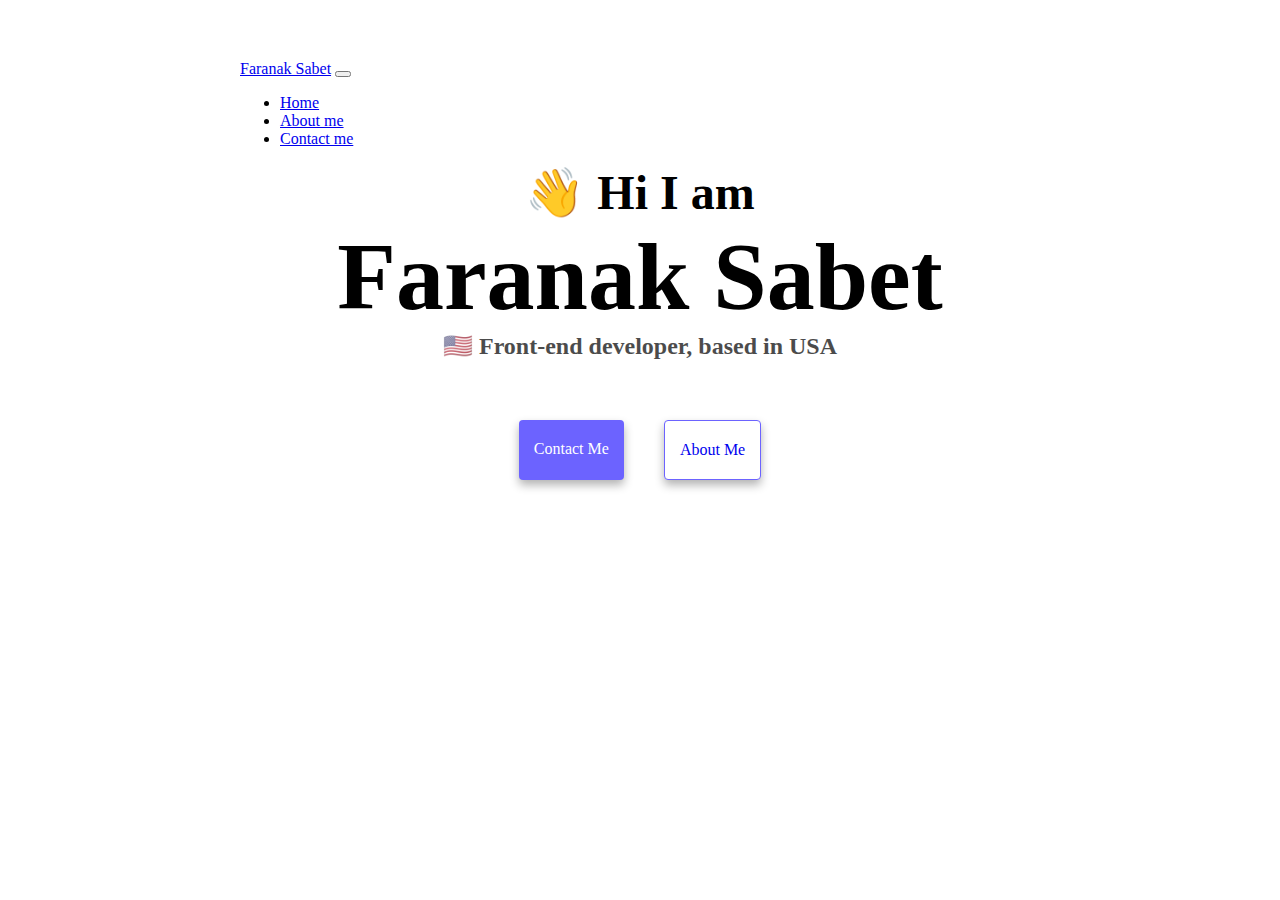
==== index.html @ 875de033 "initial commit" ====
<!DOCTYPE html>
<html lang="en">
  <head>
    <meta charset="UTF-8" />
    <meta http-equiv="X-UA-Compatible" content="IE=edge" />
    <meta name="viewport" content="width=device-width, initial-scale=1.0" />
    <title>Faranak Sabet</title>
    <!-- CSS only -->
    <link
      href="https://cdn.jsdelivr.net/npm/bootstrap@5.2.0-beta1/dist/css/bootstrap.min.css"
      rel="stylesheet"
      integrity="sha384-0evHe/X+R7YkIZDRvuzKMRqM+OrBnVFBL6DOitfPri4tjfHxaWutUpFmBp4vmVor"
      crossorigin="anonymous"
    />
    <!-- JavaScript Bundle with Popper -->
    <script
      src="https://cdn.jsdelivr.net/npm/bootstrap@5.2.0-beta1/dist/js/bootstrap.bundle.min.js"
      integrity="sha384-pprn3073KE6tl6bjs2QrFaJGz5/SUsLqktiwsUTF55Jfv3qYSDhgCecCxMW52nD2"
      crossorigin="anonymous"
    ></script>
    <link rel="stylesheet" href="src/style.css" />
  </head>
  <body>
    <nav class="navbar navbar-expand-lg bg-light">
      <div class="container-fluid">
        <a class="navbar-brand" href="#">Faranak Sabet</a>
        <button
          class="navbar-toggler"
          type="button"
          data-bs-toggle="collapse"
          data-bs-target="#navbarNav"
          aria-controls="navbarNav"
          aria-expanded="false"
          aria-label="Toggle navigation"
        >
          <span class="navbar-toggler-icon"></span>
        </button>
        <div class="collapse navbar-collapse" id="navbarNav">
          <ul class="navbar-nav">
            <li class="nav-item">
              <a class="nav-link active" aria-current="page" href="index.html"
                >Home</a
              >
            </li>
            <li class="nav-item">
              <a class="nav-link" href="about.html">About me</a>
            </li>
            <li class="nav-item">
              <a class="nav-link" href="about.html#contact-me">Contact me</a>
            </li>
          </ul>
        </div>
      </div>
    </nav>
    <h2>👋 Hi I am</h2>
    <h1>Faranak Sabet</h1>
    <h3>🇺🇸 Front-end developer, based in USA</h3>
    <div class="navigation-kink"></div>
    <div class="navigation-links mb-5">
      <a href="about.html#contact" class="primary-link">Contact me</a>
      <a href="about.html" class="secondary-link">About me</a>
    </div>
    <div class="container">
      

    </div>
  </body>
</html>
---- src/style.css ----
:root {
  --primary-color: #6c63ff;
  --secondary-color: #f5f2fe;
  --box-shadow: 0 5px 10px rgba(0, 0, 0, 0.3);
}

body {
  margin: 60px auto;
  max-width: 800px;
}

h1,
h2,
h3 {
  text-align: center;
  margin: 0;
}

h1 {
  font-size: 96px;
}

h2 {
  font-size: 48px;
}

h3 {
  font-size: 24px;
  opacity: 0.7;
}

p {
  background: var(--secondary-color);
  padding: 20px;
  border-radius: 4px;
  font-size: 18px;
  line-height: 1.5;
  text-align: center;
}

.navigation-links {
  display: flex;
  margin-top: 40px;
  justify-content: center;
}

.navigation-links a {
  margin: 20px;
  border-radius: 4px;
  padding: 20px 15px;
  text-decoration: none;
  text-transform: capitalize;
}

.contact-link {
  background: var(--primary-color);
  box-shadow: var(--box-shadow);
  color: white;
}

.about-link {
  color: var(--primary-color);
  border: 1px solid var(--primary-color);
}

.homepage-link {
  color: var(--primary-color);
  text-align: center;
  display: block;
}

.about-paragraphs {
  display: flex;
  margin: 30px 0;
}

.about-paragraphs p {
  margin: 10px;
}

.email-link {
  display: flex;
  justify-content: center;
  color: var(--primary-color);
  font-size: 28px;
  text-decoration: none;
}

.email-link:hover {
  text-decoration: underline;
}
.primary-link {
  border-radius: 4px;
  padding: 20px 15px;
  text-decoration: none;
  text-transform: capitalize;
  background: var(--primary-color);
  box-shadow: var(--box-shadow);
  color: white;
}
.secondary-link {
  background: white;
  box-shadow: var(--box-shadow);
  color: --primary-color;
  border-radius: 4px;
  border: 1px solid  var(--primary-color);
}
.rounded {
  border-radius: 0.25rem !important;
}
.img-fluid {
  max-width: 100%;
  height: auto;
}
img,
svg {
  vertical-align: middle;
}
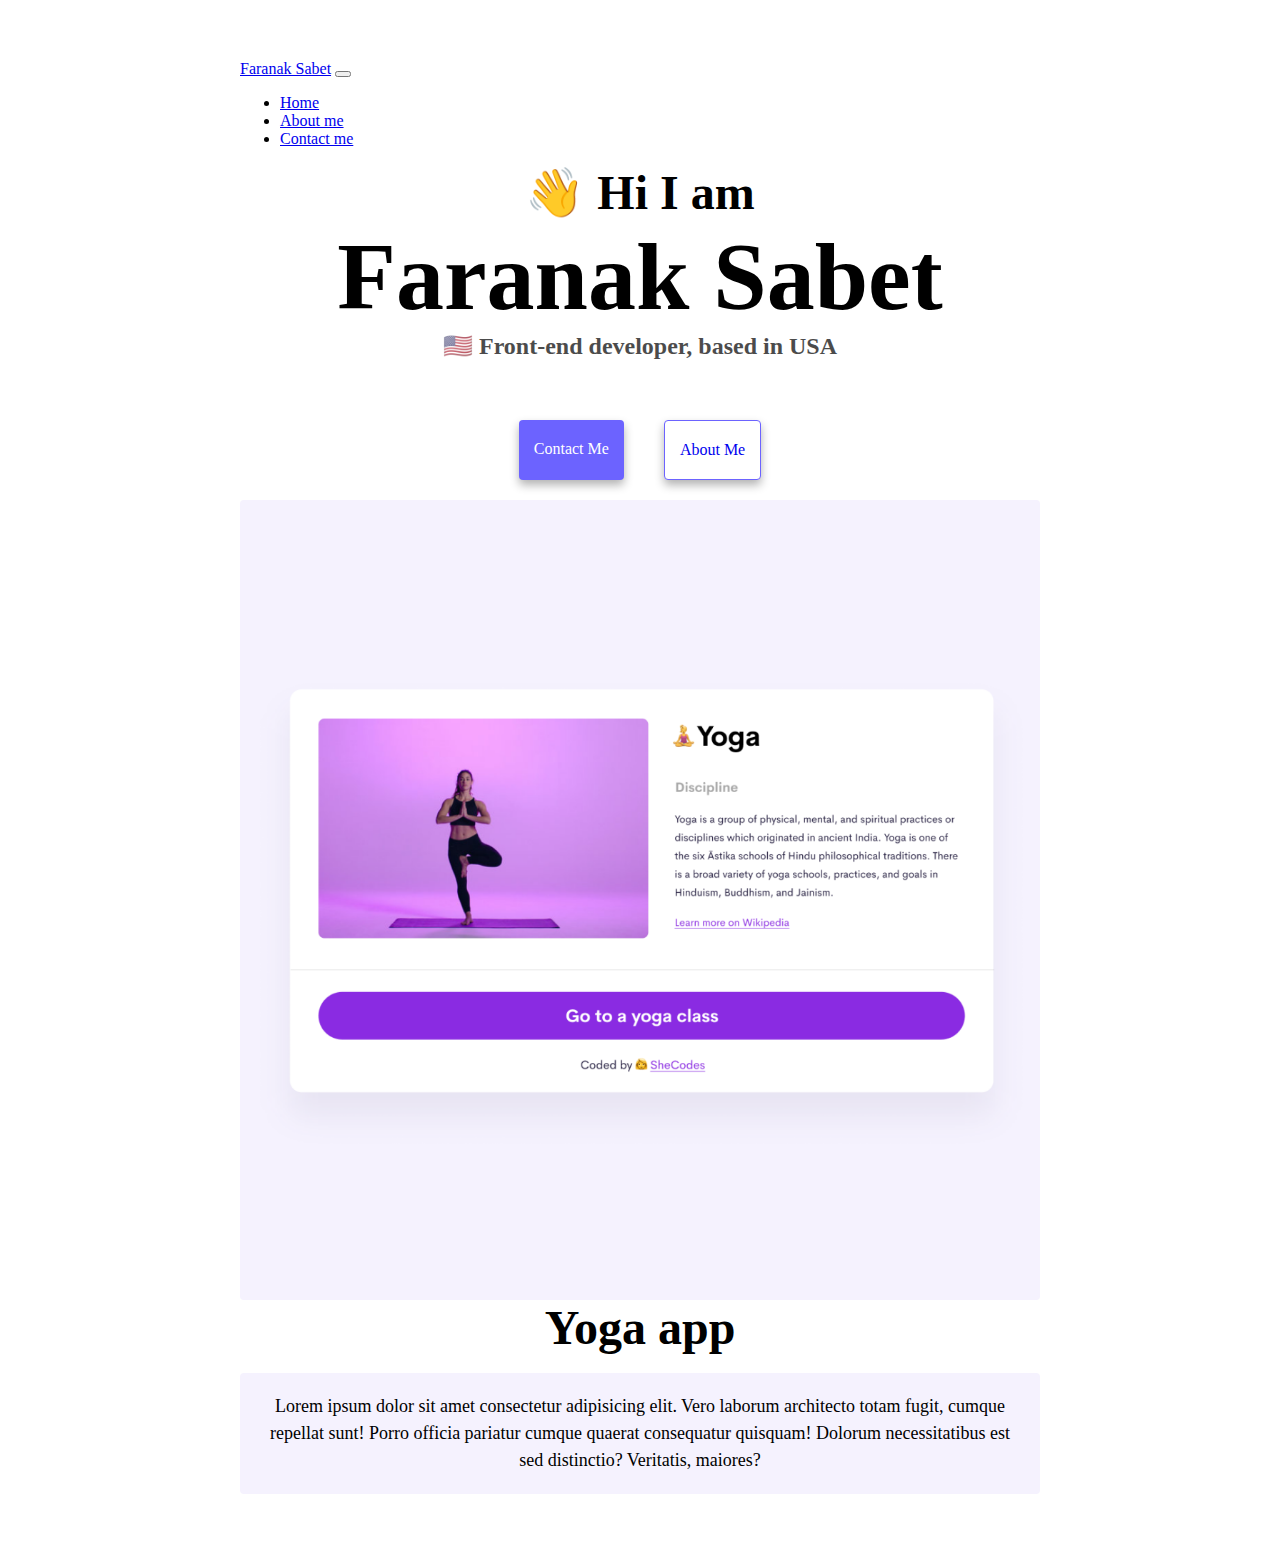
==== commit 581f3451: "updated index.html" ====
--- a/index.html
+++ b/index.html
@@ -21,9 +21,9 @@
     <link rel="stylesheet" href="src/style.css" />
   </head>
   <body>
-    <nav class="navbar navbar-expand-lg bg-light">
-      <div class="container-fluid">
-        <a class="navbar-brand" href="#">Faranak Sabet</a>
+    <nav class="navbar navbar-expand-lg navbar-light bg-light fixed-top">
+      <div class="container">
+        <a class="navbar-brand" href="index.html">Faranak Sabet</a>
         <button
           class="navbar-toggler"
           type="button"
@@ -52,17 +52,31 @@
         </div>
       </div>
     </nav>
-    <h2>👋 Hi I am</h2>
-    <h1>Faranak Sabet</h1>
-    <h3>🇺🇸 Front-end developer, based in USA</h3>
-    <div class="navigation-kink"></div>
-    <div class="navigation-links mb-5">
-      <a href="about.html#contact" class="primary-link">Contact me</a>
-      <a href="about.html" class="secondary-link">About me</a>
+    <h2 class="text-center">👋 Hi I am</h2>
+    <h1 class="text-center">Faranak Sabet</h1>
+    <h3 class="text-center">🇺🇸 Front-end developer, based in USA</h3>
+    <div class="navigation-link mb-5">
+      <div class="navigation-links mb-5">
+        <a href="about.html#contact" class="primary-link">Contact me</a>
+        <a href="about.html" class="secondary-link">About me</a>
+      </div>
     </div>
     <div class="container">
+      <div class="row">
+        <div class="col-md-6">
+          <img src="img/yoga.png" class="img-fluid rounded" alt="" />
+        </div>
+        <div class="col-md-6">
+          <h2 class="mb-3">Yoga app</h2>
+          <p>
+            Lorem ipsum dolor sit amet consectetur adipisicing elit. Vero
+            laborum architecto totam fugit, cumque repellat sunt! Porro officia
+            pariatur cumque quaerat consequatur quisquam! Dolorum necessitatibus
+            est sed distinctio? Veritatis, maiores?
+          </p>
+        </div>
+      </div>
       
-
     </div>
   </body>
 </html>
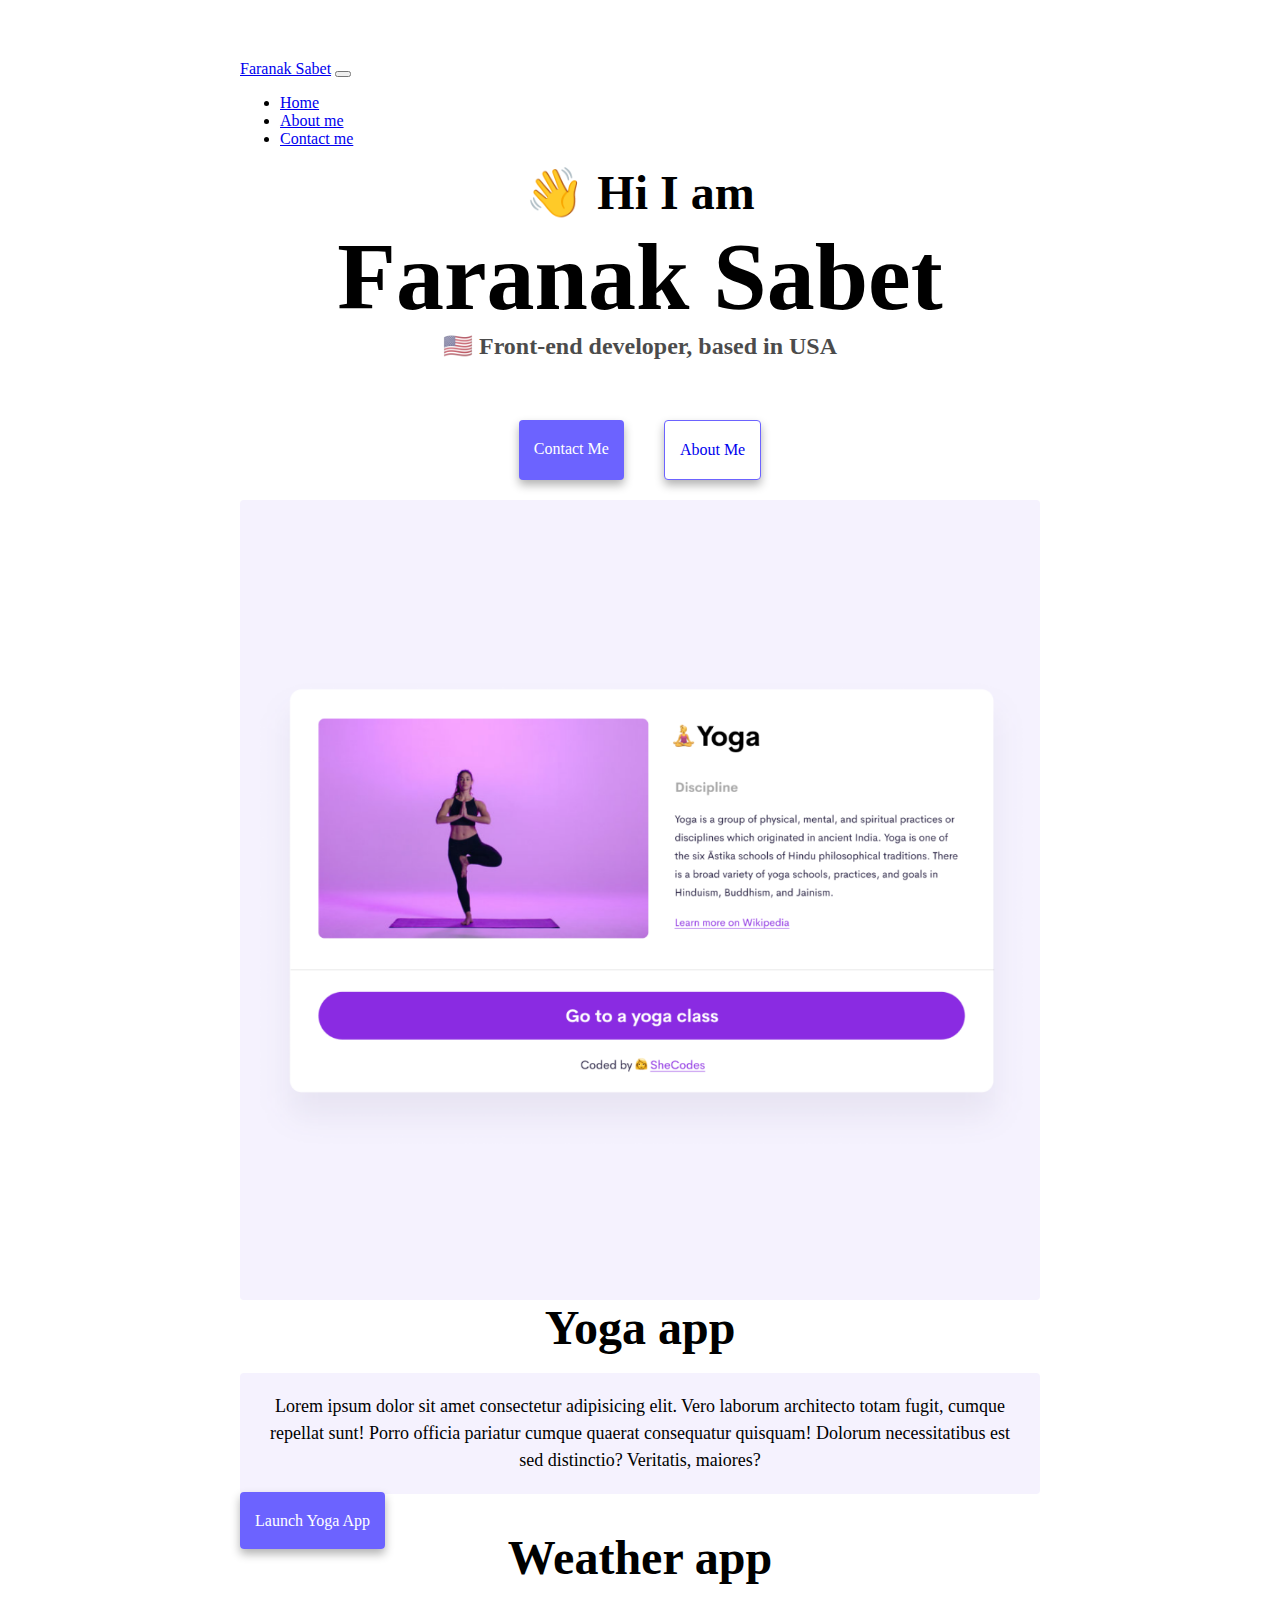
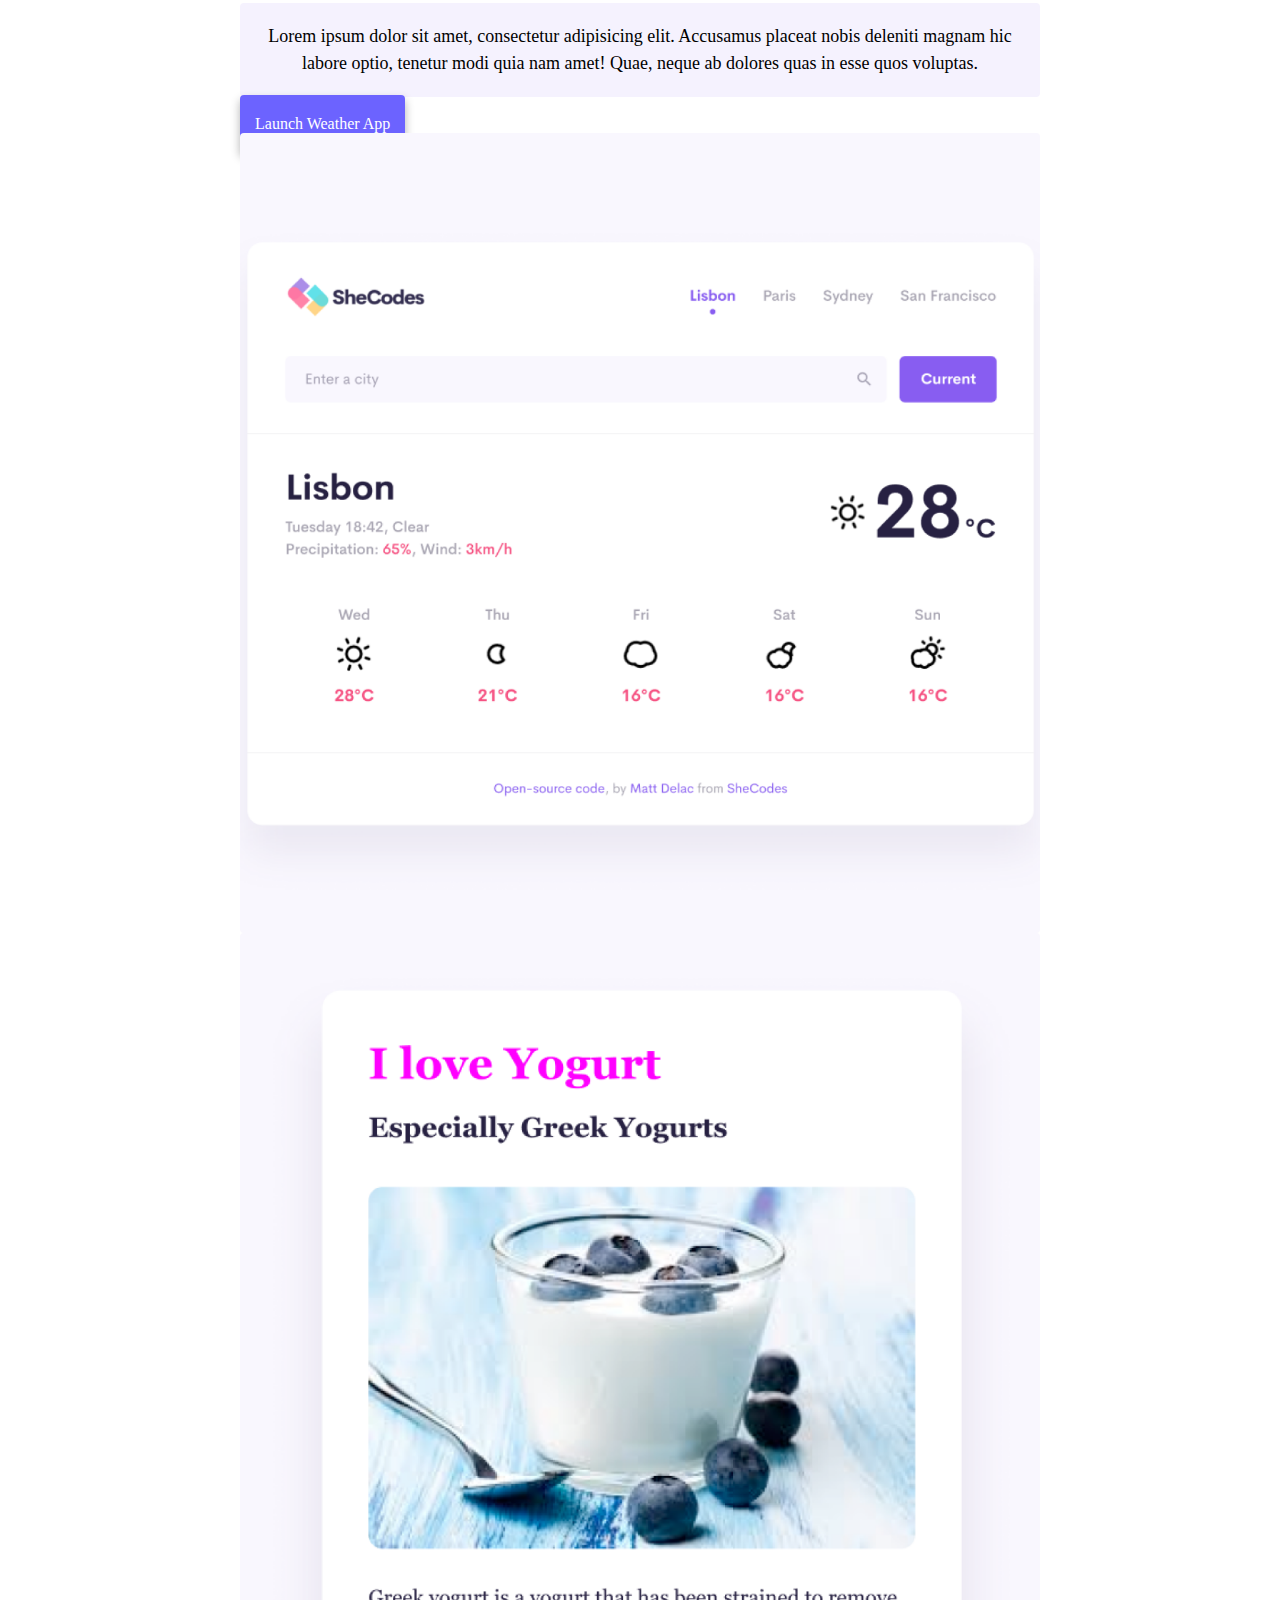
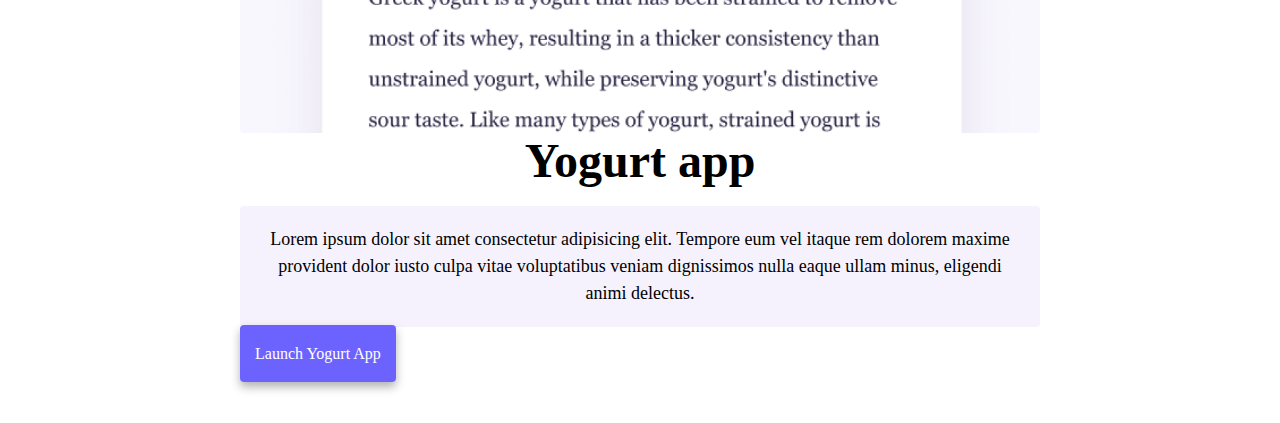
==== commit 9b2986a6: "updated index.html" ====
--- a/index.html
+++ b/index.html
@@ -74,9 +74,44 @@
             pariatur cumque quaerat consequatur quisquam! Dolorum necessitatibus
             est sed distinctio? Veritatis, maiores?
           </p>
+          <div class="mt-5">
+            <a href="#" class="primary-link">Launch Yoga App</a>
+          </div>
         </div>
       </div>
-      
+      <div class="row-mt-5">
+        <div class="col-md-6">
+          <h2 class="mb-3">Weather app</h2>
+          <p>
+            Lorem ipsum dolor sit amet, consectetur adipisicing elit. Accusamus
+            placeat nobis deleniti magnam hic labore optio, tenetur modi quia
+            nam amet! Quae, neque ab dolores quas in esse quos voluptas.
+          </p>
+          <div class="mb-5 mt-5">
+            <a href="#" class="primary-link">Launch Weather App</a>
+          </div>
+        </div>
+        <div class="col-md-6">
+          <img src="img/weather.png" class="img-fluid rounded" />
+        </div>
+      </div>
+      <div class="mt-5">
+        <div class="col-md-6">
+          <img src="img/yogurt.png" class="img-fluid rounded" />
+        </div>
+        <div class="md-6">
+          <h2 class="mb-3">Yogurt app</h2>
+          <p>
+            Lorem ipsum dolor sit amet consectetur adipisicing elit. Tempore eum
+            vel itaque rem dolorem maxime provident dolor iusto culpa vitae
+            voluptatibus veniam dignissimos nulla eaque ullam minus, eligendi
+            animi delectus.
+          </p>
+          <div class="mt-5">
+            <a href="#" class="primary-link">Launch Yogurt App</a>
+          </div>
+        </div>
+      </div>
     </div>
   </body>
 </html>
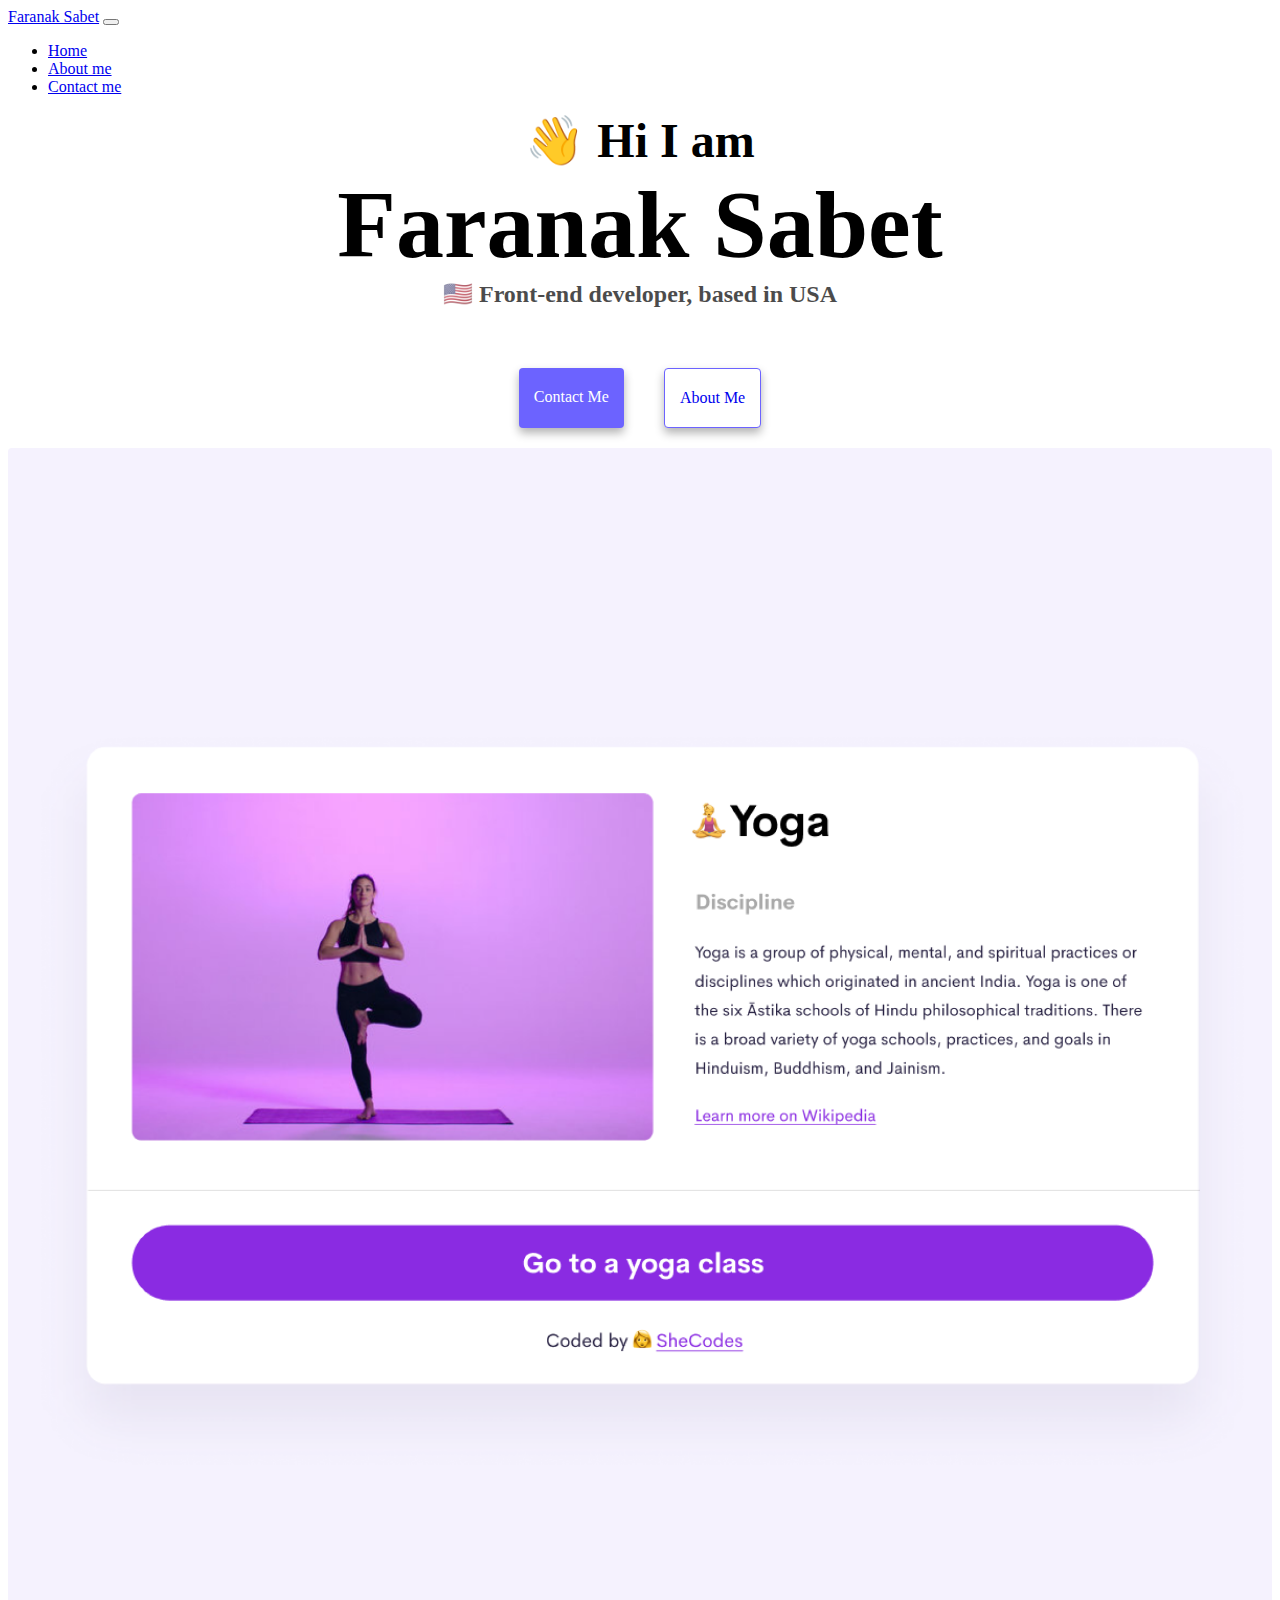
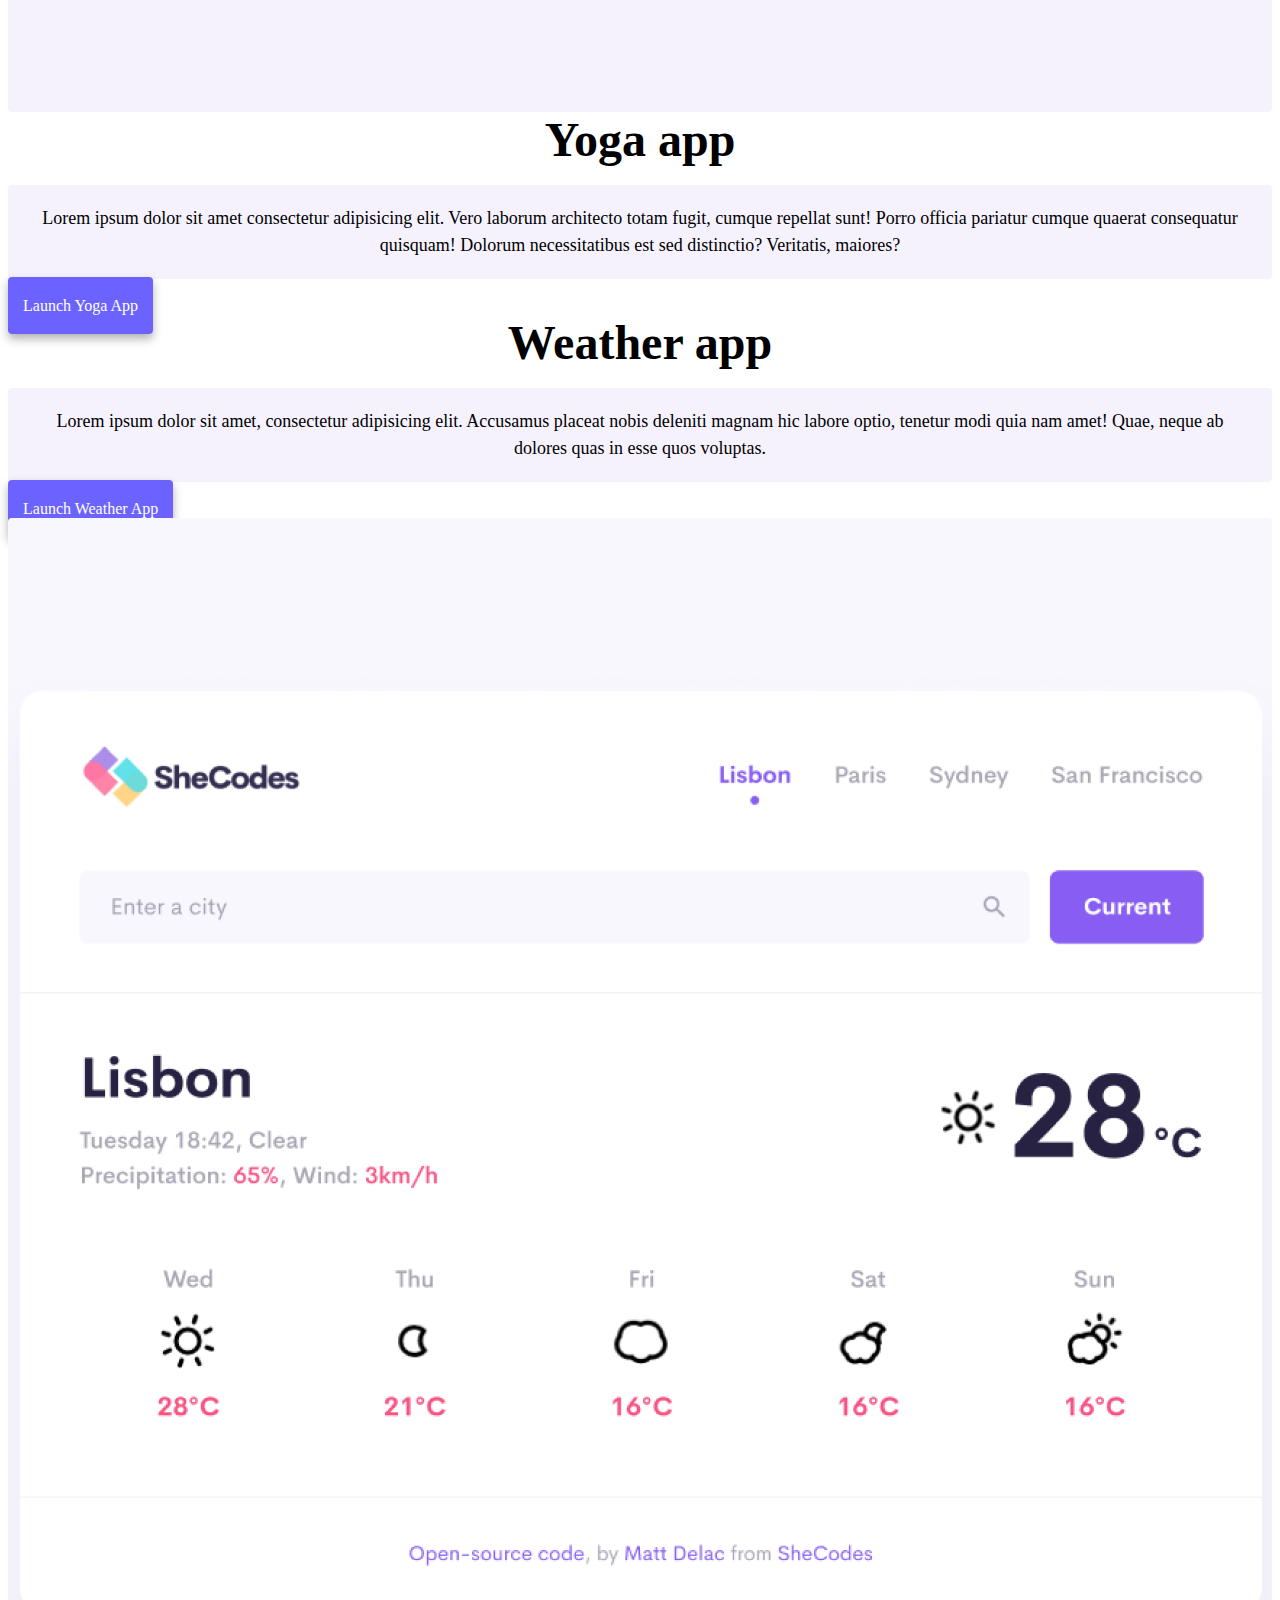
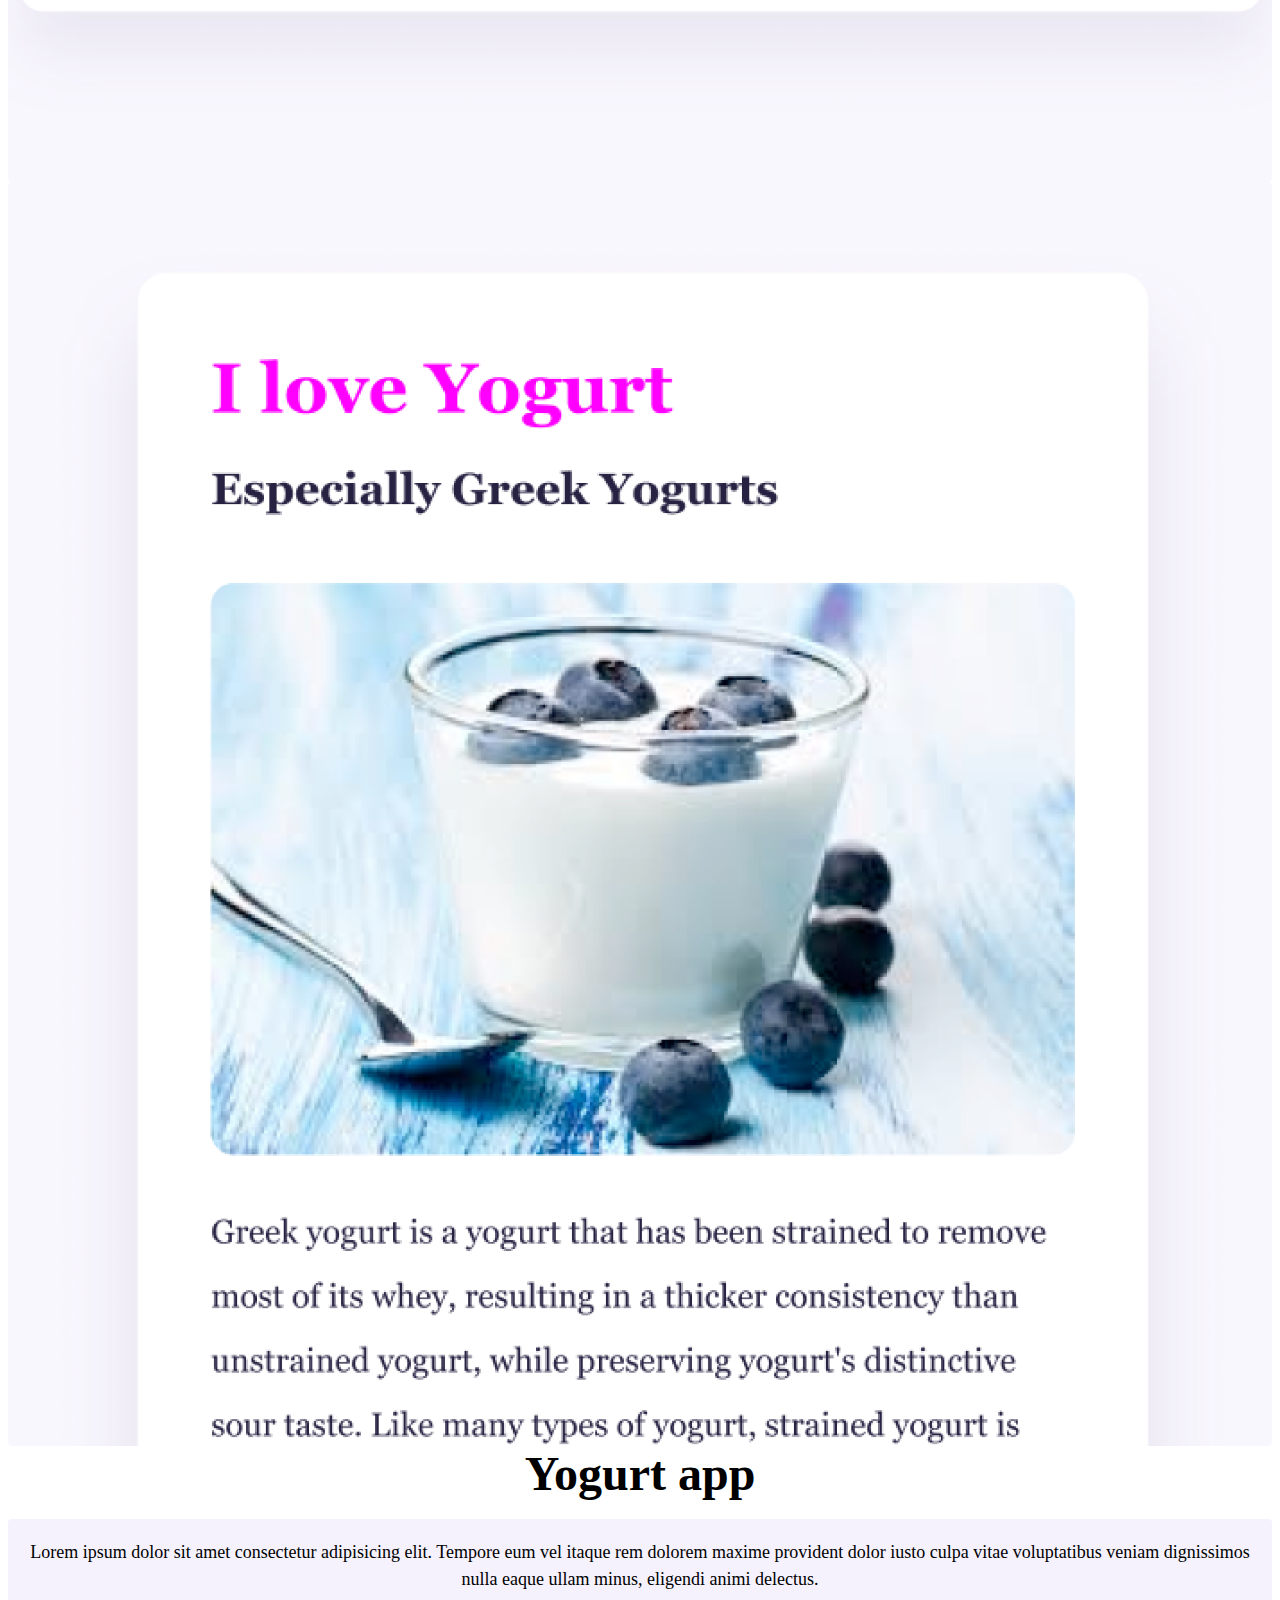
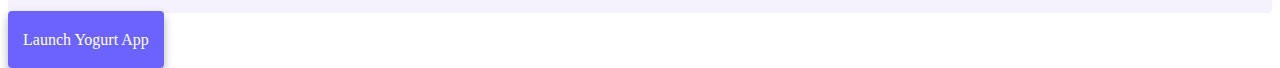
==== commit 5027b5c7: "finished SEO" ====
--- a/index.html
+++ b/index.html
@@ -2,9 +2,14 @@
 <html lang="en">
   <head>
     <meta charset="UTF-8" />
+    <meta
+      name="description"
+      content="A Front-end developer portfolio"
+    />
+
     <meta http-equiv="X-UA-Compatible" content="IE=edge" />
     <meta name="viewport" content="width=device-width, initial-scale=1.0" />
-    <title>Faranak Sabet</title>
+    <title>Front-end developer-Faranak Sabet</title>
     <!-- CSS only -->
     <link
       href="https://cdn.jsdelivr.net/npm/bootstrap@5.2.0-beta1/dist/css/bootstrap.min.css"
@@ -57,14 +62,18 @@
     <h3 class="text-center">🇺🇸 Front-end developer, based in USA</h3>
     <div class="navigation-link mb-5">
       <div class="navigation-links mb-5">
-        <a href="about.html#contact" class="primary-link">Contact me</a>
-        <a href="about.html" class="secondary-link">About me</a>
+        <a href="about.html#contact" class="primary-link" title="contact information">Contact me</a>
+        <a href="about.html" class="secondary-link" title="more info about me">About me</a>
       </div>
     </div>
     <div class="container">
       <div class="row">
         <div class="col-md-6">
-          <img src="img/yoga.png" class="img-fluid rounded" alt="" />
+          <img
+            src="img/yoga.png"
+            class="img-fluid rounded"
+            alt="a picture of yoga"
+          />
         </div>
         <div class="col-md-6">
           <h2 class="mb-3">Yoga app</h2>
@@ -79,7 +88,7 @@
           </div>
         </div>
       </div>
-      <div class="row-mt-5">
+      <div class="row mt-5">
         <div class="col-md-6">
           <h2 class="mb-3">Weather app</h2>
           <p>
@@ -92,14 +101,22 @@
           </div>
         </div>
         <div class="col-md-6">
-          <img src="img/weather.png" class="img-fluid rounded" />
+          <img
+            src="img/weather.png"
+            class="img-fluid rounded"
+            alt="a picture of weather-app"
+          />
         </div>
       </div>
-      <div class="mt-5">
+      <div class="row mt-5">
         <div class="col-md-6">
-          <img src="img/yogurt.png" class="img-fluid rounded" />
+          <img
+            src="img/yogurt.png"
+            class="img-fluid rounded"
+            alt="a picture of yogurt"
+          />
         </div>
-        <div class="md-6">
+        <div class="col-md-6">
           <h2 class="mb-3">Yogurt app</h2>
           <p>
             Lorem ipsum dolor sit amet consectetur adipisicing elit. Tempore eum
--- a/src/style.css
+++ b/src/style.css
@@ -4,10 +4,7 @@
   --box-shadow: 0 5px 10px rgba(0, 0, 0, 0.3);
 }
 
-body {
-  margin: 60px auto;
-  max-width: 800px;
-}
+
 
 h1,
 h2,
@@ -116,3 +113,18 @@
 svg {
   vertical-align: middle;
 }
+@media (max-width: 680px) {
+  img {
+    display: none;
+  }
+  h1{
+    font-size: 20px;
+    text-align: center;
+  }
+  h3{
+    font-size: 24px;
+    text-align: center;
+    margin-top: 5px;
+  }
+}
+
